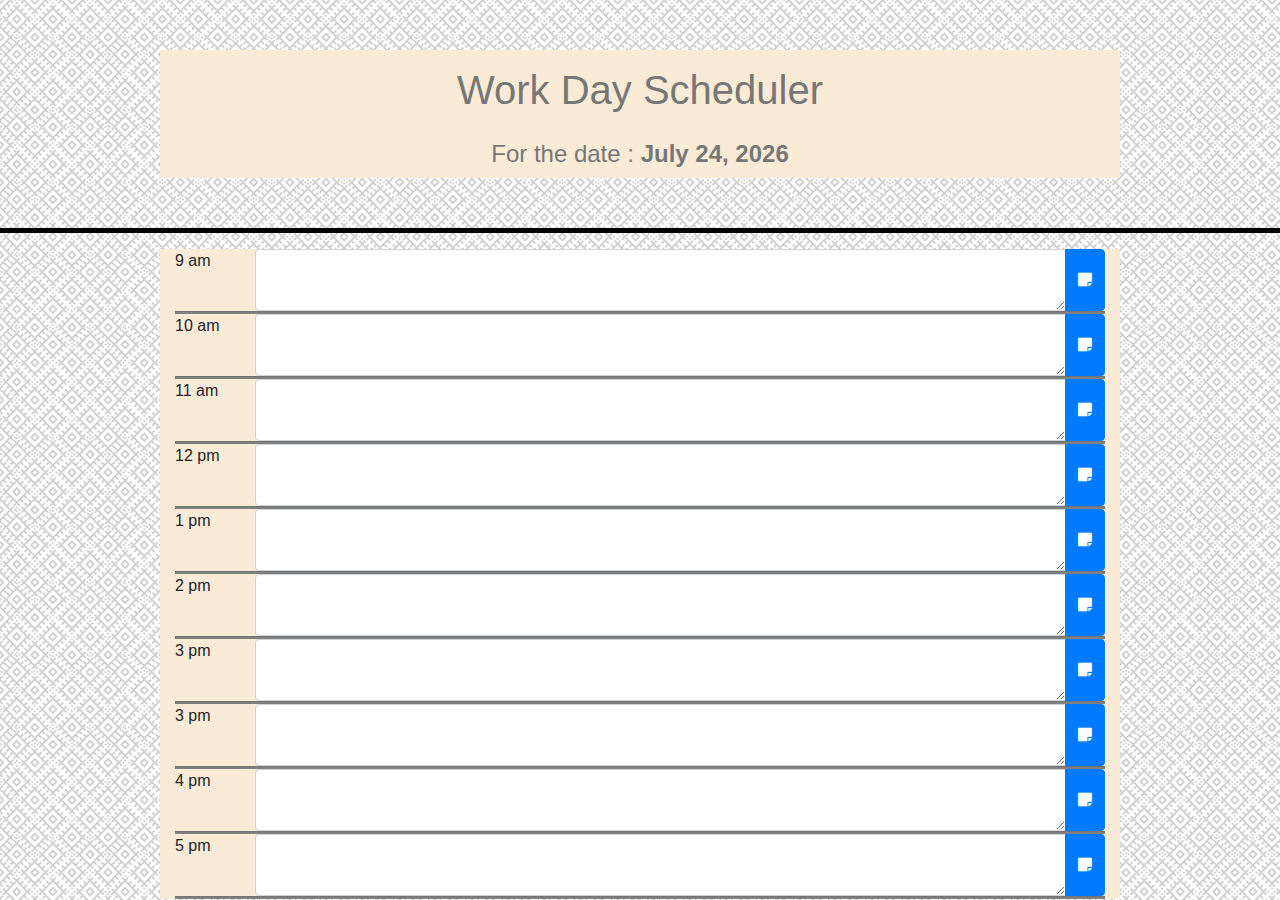
==== index.html @ e0c4a79c "added outline for inputs" ====
<!DOCTYPE html>
<html lang="en">

<head>
    <meta charset="UTF-8">
    <meta name="viewport" content="width=device-width, initial-scale=1.0">
    <meta http-equiv="X-UA-Compatible" content="ie=edge">
    <title>Day Planner</title>
    <link rel="stylesheet" href="https://stackpath.bootstrapcdn.com/bootstrap/4.3.1/css/bootstrap.min.css">
    <link rel="stylesheet" href="assets/style.css">
    <link rel="stylesheet" href="https://stackpath.bootstrapcdn.com/font-awesome/4.7.0/css/font-awesome.min.css">
</head>

<body>

    <div class="container">
        <div class="heading">
            <div class="row">
                <div id="headingContent" class="col-sm-12">
                    <h1>Work Day Scheduler</h1>
                    <h4>For the date : <span id="selectedDate" style="font-weight: 800;"></span></h4>
                </div>
            </div>

        </div>
    </div>
    <div>
        <hr id="wider">
    </div>
    <div class="container">
        <div class="hourList">
            <div class="row">
                <div class="col-sm-2 col-md-1">
                    9 am
                </div>
                <div class="col-sm-10 col-md-11">
                    <div class="input-group">
                        <textarea class="form-control" id="txt9"></textarea>
                        <div class="input-group-append">
                            <button class="btn btn-primary" type="button" id="btn9"><span
                                    class="fa fas fa-sticky-note"></span></button>
                        </div>
                    </div>
                </div>
            </div>

            <hr id="thinLine">

            <div class="row">
                <div class="col-sm-2 col-md-1">
                    10 am
                </div>
                <div class="col-sm-10 col-md-11">
                    <div class="input-group">
                        <textarea class="form-control" id="txt10"></textarea>
                        <div class="input-group-append">
                            <button class="btn btn-primary" type="button" id="btn10"><span
                                    class="fa fas fa-sticky-note"></span></button>
                        </div>
                    </div>
                </div>
            </div>

            <hr id="thinLine">

            <div class="row">
                <div class="col-sm-2 col-md-1">
                    11 am
                </div>
                <div class="col-sm-10 col-md-11">
                    <div class="input-group">
                        <textarea class="form-control" id="txt11"></textarea>
                        <div class="input-group-append">
                            <button class="btn btn-primary" type="button" id="btn11"><span
                                    class="fa fas fa-sticky-note"></span></button>
                        </div>
                    </div>
                </div>
            </div>

            <hr id="thinLine">

            <div class="row">
                <div class="col-sm-2 col-md-1">
                    12 pm
                </div>
                <div class="col-sm-10 col-md-11">
                    <div class="input-group">
                        <textarea class="form-control" id="txt12"></textarea>
                        <div class="input-group-append">
                            <button class="btn btn-primary" type="button" id="btn12"><span
                                    class="fa fas fa-sticky-note"></span></button>
                        </div>
                    </div>
                </div>
            </div>

            <hr id="thinLine">

            <div class="row">
                <div class="col-sm-2 col-md-1">
                    1 pm
                </div>
                <div class="col-sm-10 col-md-11">
                    <div class="input-group">
                        <textarea class="form-control" id="txt1"></textarea>
                        <div class="input-group-append">
                            <button class="btn btn-primary" type="button" id="btn1"><span
                                    class="fa fas fa-sticky-note"></span></button>
                        </div>
                    </div>
                </div>
            </div>

            <hr id="thinLine">

            <div class="row">
                <div class="col-sm-2 col-md-1">
                    2 pm
                </div>
                <div class="col-sm-10 col-md-11">
                    <div class="input-group">
                        <textarea class="form-control" id="txt2"></textarea>
                        <div class="input-group-append">
                            <button class="btn btn-primary" type="button" id="btn2"><span
                                    class="fa fas fa-sticky-note"></span></button>
                        </div>
                    </div>
                </div>
            </div>

            <hr id="thinLine">

            <div class="row">
                <div class="col-sm-2 col-md-1">
                    3 pm
                </div>
                <div class="col-sm-10 col-md-11">
                    <div class="input-group">
                        <textarea class="form-control" id="txt3"></textarea>
                        <div class="input-group-append">
                            <button class="btn btn-primary" type="button" id="btn3"><span
                                    class="fa fas fa-sticky-note"></span></button>
                        </div>
                    </div>
                </div>
            </div>

            <hr id="thinLine">

            <div class="row">
                <div class="col-sm-2 col-md-1">
                    3 pm
                </div>
                <div class="col-sm-10 col-md-11">
                    <div class="input-group">
                        <textarea class="form-control" id="txt3"></textarea>
                        <div class="input-group-append">
                            <button class="btn btn-primary" type="button" id="btn3"><span
                                    class="fa fas fa-sticky-note"></span></button>
                        </div>
                    </div>
                </div>
            </div>

            <hr id="thinLine">

            <div class="row">
                <div class="col-sm-2 col-md-1">
                    4 pm
                </div>
                <div class="col-sm-10 col-md-11">
                    <div class="input-group">
                        <textarea class="form-control" id="txt4"></textarea>
                        <div class="input-group-append">
                            <button class="btn btn-primary" type="button" id="btn4"><span
                                    class="fa fas fa-sticky-note"></span></button>
                        </div>
                    </div>
                </div>
            </div>

            <hr id="thinLine">

            <div class="row">
                <div class="col-sm-2 col-md-1">
                    5 pm
                </div>
                <div class="col-sm-10 col-md-11">
                    <div class="input-group">
                        <textarea class="form-control" id="txt5"></textarea>
                        <div class="input-group-append">
                            <button class="btn btn-primary" type="button" id="btn5"><span
                                    class="fa fas fa-sticky-note"></span></button>
                        </div>
                    </div>
                </div>
            </div>

            <hr id="thinLine">


            <!-- <div class="row">
                <div class="col-sm-2 col-md-1">
                    10am
                </div>
                <div class="col-sm-10 col-md-11">
                    <div class="input-group">
                        <input type="text" class="form-control" id="textInput"
                            aria-label="Recipient's username" aria-describedby="basic-addon2">
                        <div class="input-group-append">
                           //  <button class="btn btn-outline-secondary" type="button">Button</button> 
                            <a class="btn btn-primary" href="#" role="button">
                                <span class="fa fas fa-sticky-note"></span></a>
                        </div>
                    </div>
                </div>
            </div> -->


        </div>


    </div>


    <!-- This section is for all the scripts -->
    <script src="libs/moment.js"></script>
    <script src="assets/script.js"></script>
    <!-- scripts are used in this section in order to make pageload faster -->
    <script src="https://code.jquery.com/jquery-3.3.1.slim.min.js"></script>
    <script src="https://cdnjs.cloudflare.com/ajax/libs/popper.js/1.14.7/umd/popper.min.js"></script>
    <script src="https://stackpath.bootstrapcdn.com/bootstrap/4.3.1/js/bootstrap.min.js"></script>
</body>

</html>


<head>
---- assets/style.css ----
label, input,textarea, p, h1, h4{
    margin: 0px;
    padding: 0px;
    color: #777777;
    font-family: 'Arial', 'Helvetica Neue', Helvetica, sans-serif;
    line-height: 2;
    text-decoration: none;
}

h1, h4{
    text-align: center;
}
.container{
    background-color: antiquewhite;
}
.heading{
    margin: 50px auto;
    
}
.hourList{
    background-color: antiquewhite;
}

body {
    background-image: url(circuit.png);
}
#wider{
    padding: 2px;
    margin: 5px, 0px;
    background-color: black;
}
#thinLine{
    padding: 1px;
    margin: 0px;
    background-color: grey;
}


textarea{
    rows: 1;
}


@media (min-width: 992px){
    .container {
        width: 960px;
    }
}
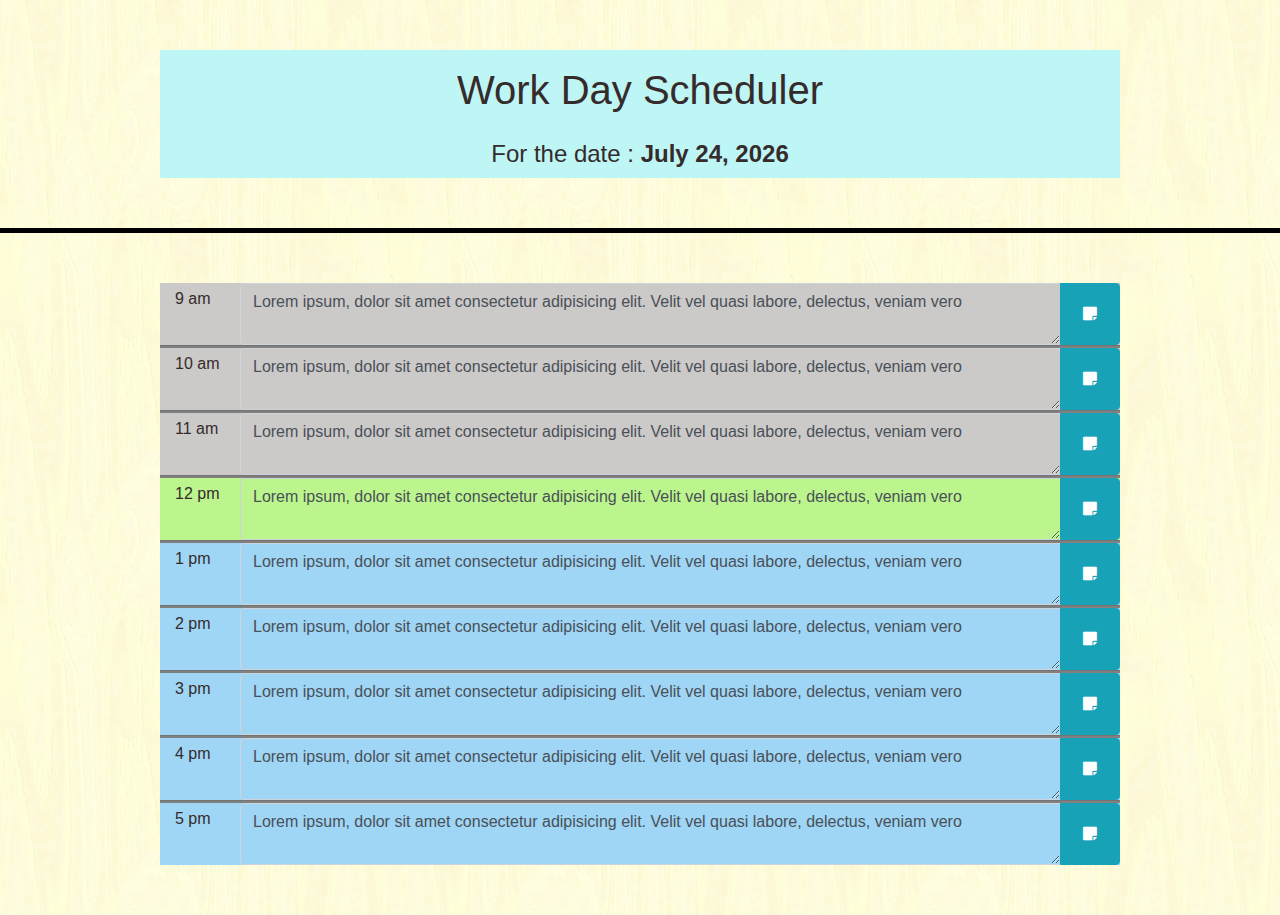
==== commit ec05a86e: "added all the html elements dynamically and get the text upon button click" ====
--- a/index.html
+++ b/index.html
@@ -13,11 +13,11 @@
 
 <body>
 
-    <div class="container">
+    <div class="container" id="mainContainer">
         <div class="heading">
             <div class="row">
                 <div id="headingContent" class="col-sm-12">
-                    <h1>Work Day Scheduler</h1>
+                    <h1>Work Day Scheduler</h1>                    
                     <h4>For the date : <span id="selectedDate" style="font-weight: 800;"></span></h4>
                 </div>
             </div>
@@ -29,194 +29,7 @@
     </div>
     <div class="container">
         <div class="hourList">
-            <div class="row">
-                <div class="col-sm-2 col-md-1">
-                    9 am
-                </div>
-                <div class="col-sm-10 col-md-11">
-                    <div class="input-group">
-                        <textarea class="form-control" id="txt9"></textarea>
-                        <div class="input-group-append">
-                            <button class="btn btn-primary" type="button" id="btn9"><span
-                                    class="fa fas fa-sticky-note"></span></button>
-                        </div>
-                    </div>
-                </div>
-            </div>
-
-            <hr id="thinLine">
-
-            <div class="row">
-                <div class="col-sm-2 col-md-1">
-                    10 am
-                </div>
-                <div class="col-sm-10 col-md-11">
-                    <div class="input-group">
-                        <textarea class="form-control" id="txt10"></textarea>
-                        <div class="input-group-append">
-                            <button class="btn btn-primary" type="button" id="btn10"><span
-                                    class="fa fas fa-sticky-note"></span></button>
-                        </div>
-                    </div>
-                </div>
-            </div>
-
-            <hr id="thinLine">
-
-            <div class="row">
-                <div class="col-sm-2 col-md-1">
-                    11 am
-                </div>
-                <div class="col-sm-10 col-md-11">
-                    <div class="input-group">
-                        <textarea class="form-control" id="txt11"></textarea>
-                        <div class="input-group-append">
-                            <button class="btn btn-primary" type="button" id="btn11"><span
-                                    class="fa fas fa-sticky-note"></span></button>
-                        </div>
-                    </div>
-                </div>
-            </div>
-
-            <hr id="thinLine">
-
-            <div class="row">
-                <div class="col-sm-2 col-md-1">
-                    12 pm
-                </div>
-                <div class="col-sm-10 col-md-11">
-                    <div class="input-group">
-                        <textarea class="form-control" id="txt12"></textarea>
-                        <div class="input-group-append">
-                            <button class="btn btn-primary" type="button" id="btn12"><span
-                                    class="fa fas fa-sticky-note"></span></button>
-                        </div>
-                    </div>
-                </div>
-            </div>
-
-            <hr id="thinLine">
-
-            <div class="row">
-                <div class="col-sm-2 col-md-1">
-                    1 pm
-                </div>
-                <div class="col-sm-10 col-md-11">
-                    <div class="input-group">
-                        <textarea class="form-control" id="txt1"></textarea>
-                        <div class="input-group-append">
-                            <button class="btn btn-primary" type="button" id="btn1"><span
-                                    class="fa fas fa-sticky-note"></span></button>
-                        </div>
-                    </div>
-                </div>
-            </div>
-
-            <hr id="thinLine">
-
-            <div class="row">
-                <div class="col-sm-2 col-md-1">
-                    2 pm
-                </div>
-                <div class="col-sm-10 col-md-11">
-                    <div class="input-group">
-                        <textarea class="form-control" id="txt2"></textarea>
-                        <div class="input-group-append">
-                            <button class="btn btn-primary" type="button" id="btn2"><span
-                                    class="fa fas fa-sticky-note"></span></button>
-                        </div>
-                    </div>
-                </div>
-            </div>
-
-            <hr id="thinLine">
-
-            <div class="row">
-                <div class="col-sm-2 col-md-1">
-                    3 pm
-                </div>
-                <div class="col-sm-10 col-md-11">
-                    <div class="input-group">
-                        <textarea class="form-control" id="txt3"></textarea>
-                        <div class="input-group-append">
-                            <button class="btn btn-primary" type="button" id="btn3"><span
-                                    class="fa fas fa-sticky-note"></span></button>
-                        </div>
-                    </div>
-                </div>
-            </div>
-
-            <hr id="thinLine">
-
-            <div class="row">
-                <div class="col-sm-2 col-md-1">
-                    3 pm
-                </div>
-                <div class="col-sm-10 col-md-11">
-                    <div class="input-group">
-                        <textarea class="form-control" id="txt3"></textarea>
-                        <div class="input-group-append">
-                            <button class="btn btn-primary" type="button" id="btn3"><span
-                                    class="fa fas fa-sticky-note"></span></button>
-                        </div>
-                    </div>
-                </div>
-            </div>
-
-            <hr id="thinLine">
-
-            <div class="row">
-                <div class="col-sm-2 col-md-1">
-                    4 pm
-                </div>
-                <div class="col-sm-10 col-md-11">
-                    <div class="input-group">
-                        <textarea class="form-control" id="txt4"></textarea>
-                        <div class="input-group-append">
-                            <button class="btn btn-primary" type="button" id="btn4"><span
-                                    class="fa fas fa-sticky-note"></span></button>
-                        </div>
-                    </div>
-                </div>
-            </div>
-
-            <hr id="thinLine">
-
-            <div class="row">
-                <div class="col-sm-2 col-md-1">
-                    5 pm
-                </div>
-                <div class="col-sm-10 col-md-11">
-                    <div class="input-group">
-                        <textarea class="form-control" id="txt5"></textarea>
-                        <div class="input-group-append">
-                            <button class="btn btn-primary" type="button" id="btn5"><span
-                                    class="fa fas fa-sticky-note"></span></button>
-                        </div>
-                    </div>
-                </div>
-            </div>
-
-            <hr id="thinLine">
-
-
-            <!-- <div class="row">
-                <div class="col-sm-2 col-md-1">
-                    10am
-                </div>
-                <div class="col-sm-10 col-md-11">
-                    <div class="input-group">
-                        <input type="text" class="form-control" id="textInput"
-                            aria-label="Recipient's username" aria-describedby="basic-addon2">
-                        <div class="input-group-append">
-                           //  <button class="btn btn-outline-secondary" type="button">Button</button> 
-                            <a class="btn btn-primary" href="#" role="button">
-                                <span class="fa fas fa-sticky-note"></span></a>
-                        </div>
-                    </div>
-                </div>
-            </div> -->
-
+  
 
         </div>
 
@@ -224,13 +37,13 @@
     </div>
 
 
-    <!-- This section is for all the scripts -->
-    <script src="libs/moment.js"></script>
-    <script src="assets/script.js"></script>
+    <!-- This section is for all the scripts -->    
     <!-- scripts are used in this section in order to make pageload faster -->
     <script src="https://code.jquery.com/jquery-3.3.1.slim.min.js"></script>
     <script src="https://cdnjs.cloudflare.com/ajax/libs/popper.js/1.14.7/umd/popper.min.js"></script>
     <script src="https://stackpath.bootstrapcdn.com/bootstrap/4.3.1/js/bootstrap.min.js"></script>
+    <script src="libs/moment.js"></script>
+    <script src="assets/script.js"></script>
 </body>
 
 </html>
--- a/assets/style.css
+++ b/assets/style.css
@@ -1,7 +1,7 @@
 label, input,textarea, p, h1, h4{
     margin: 0px;
     padding: 0px;
-    color: #777777;
+    color: #352b2b;
     font-family: 'Arial', 'Helvetica Neue', Helvetica, sans-serif;
     line-height: 2;
     text-decoration: none;
@@ -11,38 +11,47 @@
     text-align: center;
 }
 .container{
-    background-color: antiquewhite;
+    background-color: rgb(190, 245, 245);
 }
 .heading{
-    margin: 50px auto;
-    
-}
-.hourList{
-    background-color: antiquewhite;
+    margin: 50px auto;    
 }
 
+.hourList{
+    margin: 50px auto;
+}
+
+
+/* .hourList{
+    background-color: rgb(190, 245, 245);
+} */
+
 body {
-    background-image: url(circuit.png);
+    background-image: url(lightveneer.png);
 }
 #wider{
     padding: 2px;
     margin: 5px, 0px;
     background-color: black;
 }
-#thinLine{
+.thinLine{
     padding: 1px;
     margin: 0px;
     background-color: grey;
+    width: 100%;
 }
 
-
-textarea{
-    rows: 1;
+.fa-sticky-note{
+    padding: 0px 10px;
 }
-
 
 @media (min-width: 992px){
     .container {
         width: 960px;
     }
 }
+
+.textAreaColumn{
+    padding-right: 0px;
+    padding-left: 0px;
+}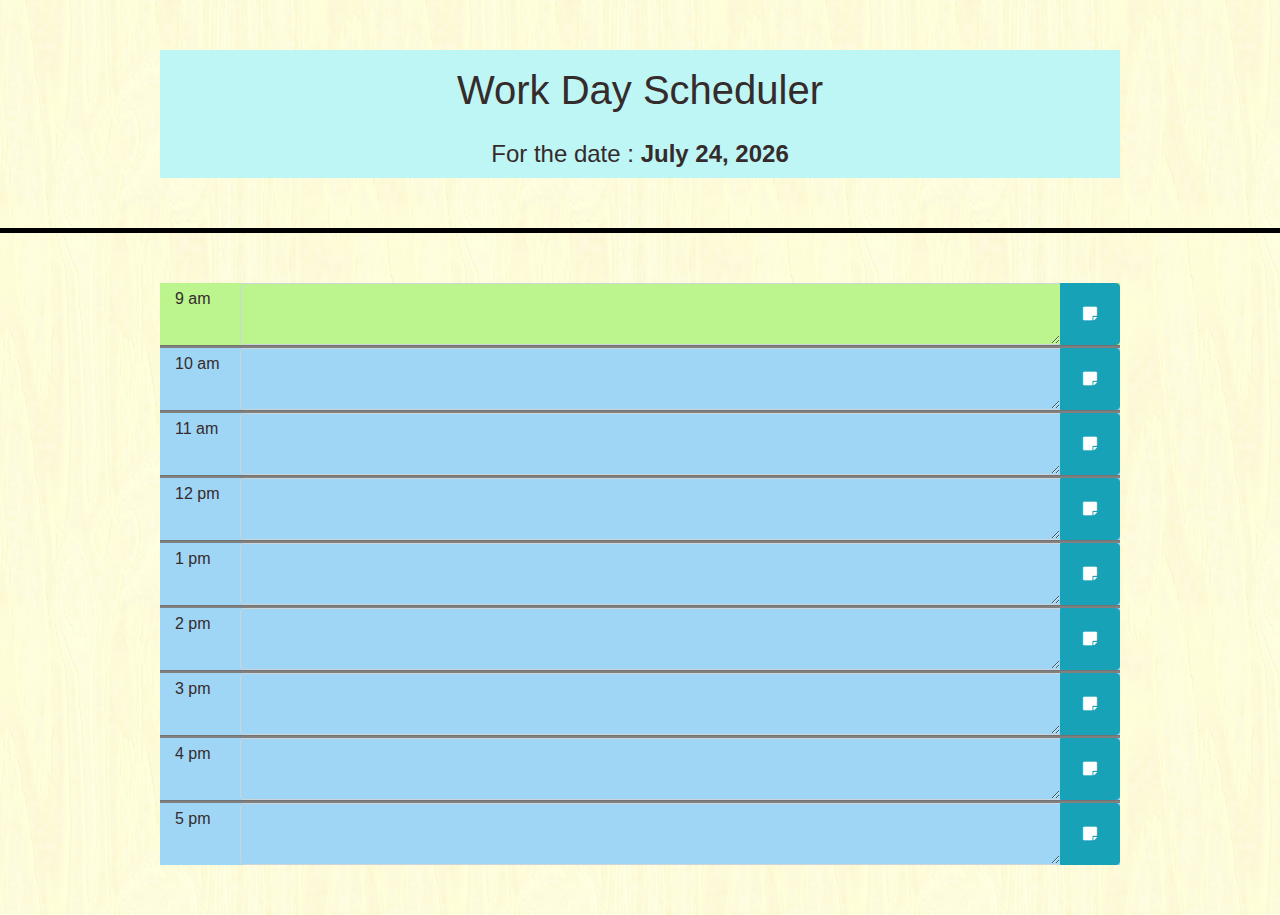
==== commit bc1636d2: "added readme.md file" ====
--- a/index.html
+++ b/index.html
@@ -7,7 +7,7 @@
     <meta http-equiv="X-UA-Compatible" content="ie=edge">
     <title>Day Planner</title>
     <link rel="stylesheet" href="https://stackpath.bootstrapcdn.com/bootstrap/4.3.1/css/bootstrap.min.css">
-    <link rel="stylesheet" href="assets/style.css">
+    <link rel="stylesheet" href="assets/css/style.css">
     <link rel="stylesheet" href="https://stackpath.bootstrapcdn.com/font-awesome/4.7.0/css/font-awesome.min.css">
 </head>
 
@@ -43,7 +43,7 @@
     <script src="https://cdnjs.cloudflare.com/ajax/libs/popper.js/1.14.7/umd/popper.min.js"></script>
     <script src="https://stackpath.bootstrapcdn.com/bootstrap/4.3.1/js/bootstrap.min.js"></script>
     <script src="libs/moment.js"></script>
-    <script src="assets/script.js"></script>
+    <script src="assets/javascript/script.js"></script>
 </body>
 
 </html>
--- a/assets/css/style.css
+++ b/assets/css/style.css
@@ -0,0 +1,57 @@
+label, input,textarea, p, h1, h4{
+    margin: 0px;
+    padding: 0px;
+    color: #352b2b;
+    font-family: 'Arial', 'Helvetica Neue', Helvetica, sans-serif;
+    line-height: 2;
+    text-decoration: none;
+}
+
+h1, h4{
+    text-align: center;
+}
+.container{
+    background-color: rgb(190, 245, 245);
+}
+.heading{
+    margin: 50px auto;    
+}
+
+.hourList{
+    margin: 50px auto;
+}
+
+
+/* .hourList{
+    background-color: rgb(190, 245, 245);
+} */
+
+body {
+    background-image: url(../img/lightveneer.png);
+}
+#wider{
+    padding: 2px;
+    margin: 5px, 0px;
+    background-color: black;
+}
+.thinLine{
+    padding: 1px;
+    margin: 0px;
+    background-color: grey;
+    width: 100%;
+}
+
+.fa-sticky-note{
+    padding: 0px 10px;
+}
+
+@media (min-width: 992px){
+    .container {
+        width: 960px;
+    }
+}
+
+.textAreaColumn{
+    padding-right: 0px;
+    padding-left: 0px;
+}